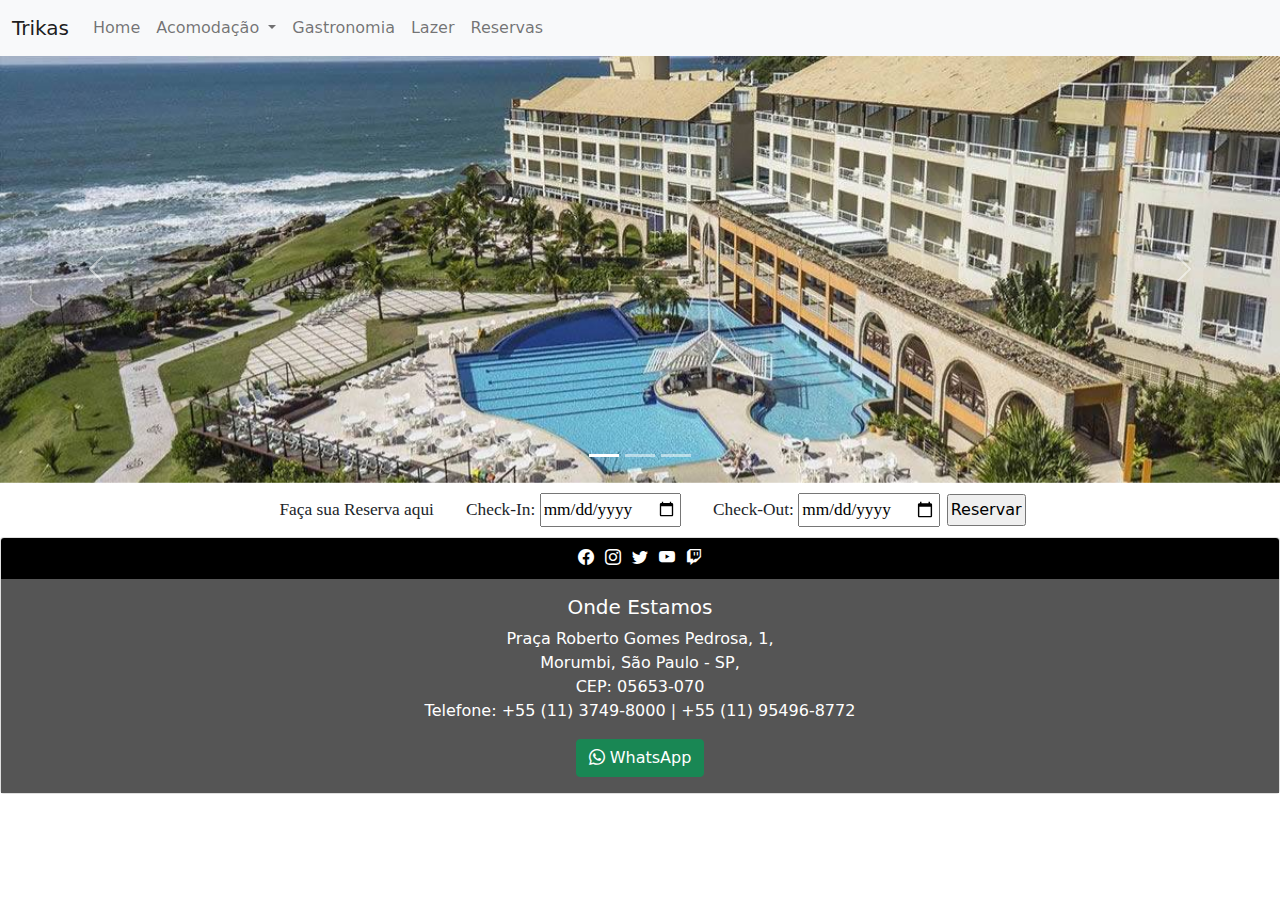
==== gastronomia.html @ 49d2b7b0 "Adição de novas paginas" ====
<!DOCTYPE html>
<html lang="pt-br">
<head>
    <meta charset="UTF-8">
    <meta http-equiv="X-UA-Compatible" content="IE=edge">
    <meta name="viewport" content="width=device-width, initial-scale=1.0">
    <title>Trikas</title>
    <link rel="stylesheet" href="css/bootstrap.min.css">
    <link rel="stylesheet" href="https://cdn.jsdelivr.net/npm/bootstrap-icons@1.8.1/font/bootstrap-icons.css">
    <link rel="stylesheet" href="css/style.css">
  </head>
<body>
    <!-- Inicio da barra de navegação -->
    <nav class="navbar navbar-expand-lg navbar-light bg-light">
        <div class="container-fluid">
          <a class="navbar-brand" href="index.html">Trikas</a>
          <button class="navbar-toggler" type="button" data-bs-toggle="collapse" data-bs-target="#navbarSupportedContent" aria-controls="navbarSupportedContent" aria-expanded="false" aria-label="Toggle navigation">
            <span class="navbar-toggler-icon"></span>
          </button>
          <div class="collapse navbar-collapse" id="navbarSupportedContent">
            <ul class="navbar-nav me-auto mb-2 mb-lg-0">
              <li class="nav-item">
                <a class="nav-link" href="index.html">Home</a>
              </li>
              <li class="nav-item dropdown">
                <a class="nav-link dropdown-toggle" href="#" id="navbarDropdown" role="button" data-bs-toggle="dropdown" aria-expanded="false">
                  Acomodação
                </a>
                <ul class="dropdown-menu" aria-labelledby="navbarDropdown">
                  <li><a class="dropdown-item" href="standard.html">Standard</a></li>
                  <li><a class="dropdown-item" href="master.html">Master</a></li>
                  <li><a class="dropdown-item" href="presidential.html">Presidential</a></li>
                </ul>
              </li>
              <li class="nav-item">
                <a class="nav-link" href="gastronomia.html">Gastronomia</a>
              </li>
              <li class="nav-item">
                <a class="nav-link" href="lazer.html">Lazer</a>
              </li>
              <li class="nav-item">
                <a class="nav-link" href="reservas.html">Reservas</a>
              </li>
            </ul>
          </div>
        </div>
      </nav>

    <!-- Fim da barra de navegação -->

    <!-- Inicio do carousel -->

    <div id="carouselExampleIndicators" class="carousel slide" data-bs-ride="carousel">
        <div class="carousel-indicators">
          <button type="button" data-bs-target="#carouselExampleIndicators" data-bs-slide-to="0" class="active" aria-current="true" aria-label="Slide 1"></button>
          <button type="button" data-bs-target="#carouselExampleIndicators" data-bs-slide-to="1" aria-label="Slide 2"></button>
          <button type="button" data-bs-target="#carouselExampleIndicators" data-bs-slide-to="2" aria-label="Slide 3"></button>
        </div>
        <div class="carousel-inner">
          <div class="carousel-item active">
            <img src="img/painel1.jpg" class="d-block w-100" alt="...">
          </div>
          <div class="carousel-item">
            <img src="img/painel2.jpg" class="d-block w-100" alt="...">
          </div>
          <div class="carousel-item">
            <img src="img/painel3.jpg" class="d-block w-100" alt="...">
          </div>
        </div>
        <button class="carousel-control-prev" type="button" data-bs-target="#carouselExampleIndicators" data-bs-slide="prev">
          <span class="carousel-control-prev-icon" aria-hidden="true"></span>
          <span class="visually-hidden">Previous</span>
        </button>
        <button class="carousel-control-next" type="button" data-bs-target="#carouselExampleIndicators" data-bs-slide="next">
          <span class="carousel-control-next-icon" aria-hidden="true"></span>
          <span class="visually-hidden">Next</span>
        </button>
      </div>

    <!-- Fim do carousel -->

     <div class="container-fluid">

        <div class="row">
            <div class="col">
                <form id="reservas_superior">
                    <label>Faça sua Reserva aqui</label>
                    <label>Check-In:
                        <input type="date" id="checkin" required>
                    </label>

                    <label>Check-Out:
                        <input type="date" id="checkin" required>
                    </label>
                    <input type="submit" id="btnreservar" value="Reservar">
                </form>
            </div>
        </div>



     </div> 

     <!-- Inicio do rodapé (footer) -->

     <div class="card text-center">
      <div class="card-header fundo">

        <a href="http://facebook.com" target="_blank"><i class="bi bi-facebook"></i></a>

        <a href="http://instagram.com" target="_blank"><i class="bi bi-instagram"></i></a>

        <a href="http://youtube.com" target="_blank"><i class="bi bi-twitter"></i></a>

        <a href="http://twitter.com" target="_blank"><i class="bi bi-youtube"></i></a>

        <a href="http://twitch.com" target="_blank"><i class="bi bi-twitch"></i></a>

      </div>
      <div class="card-body fundo2">
        <h5 class="card-title">Onde Estamos</h5>
        <p class="card-text">Praça Roberto Gomes Pedrosa, 1,<br>
          Morumbi, São Paulo - SP,<br>
          CEP: 05653-070<br>
          Telefone: +55 (11) 3749-8000 | +55 (11) 95496-8772
        </p>
        <a href="https://wa.me/11954968772?text=Olá Lindo" target="_blank" class="btn btn-success"><i class="bi bi-whatsapp"></i> WhatsApp</a>
      </div>
    </div>

    <!-- Fim do rodapé (footer) -->

    <script src="js/bootstrap.min.js"></script>
</body>
</html>
---- css/style.css ----
#reservas_superior {
  padding: 10px;
  text-align: center;
}

#reservas_superior label {
  font-family: verdana;
  font-size: 13pt;
  margin-left: 25px;
  margin-right: 2px;
}

#reservas_superior input {
  padding: 2px;
}

.fundo {
  background-color: black;
}

.fundo a {
  text-decoration: none;
  font-size: 12pt;
  color: white;
  margin: 3px;
}

.fundo2 {
  background-color: #555;
}

.fundo2 h5 {
  color: white;
}

.fundo2 p {
  color: white;
}
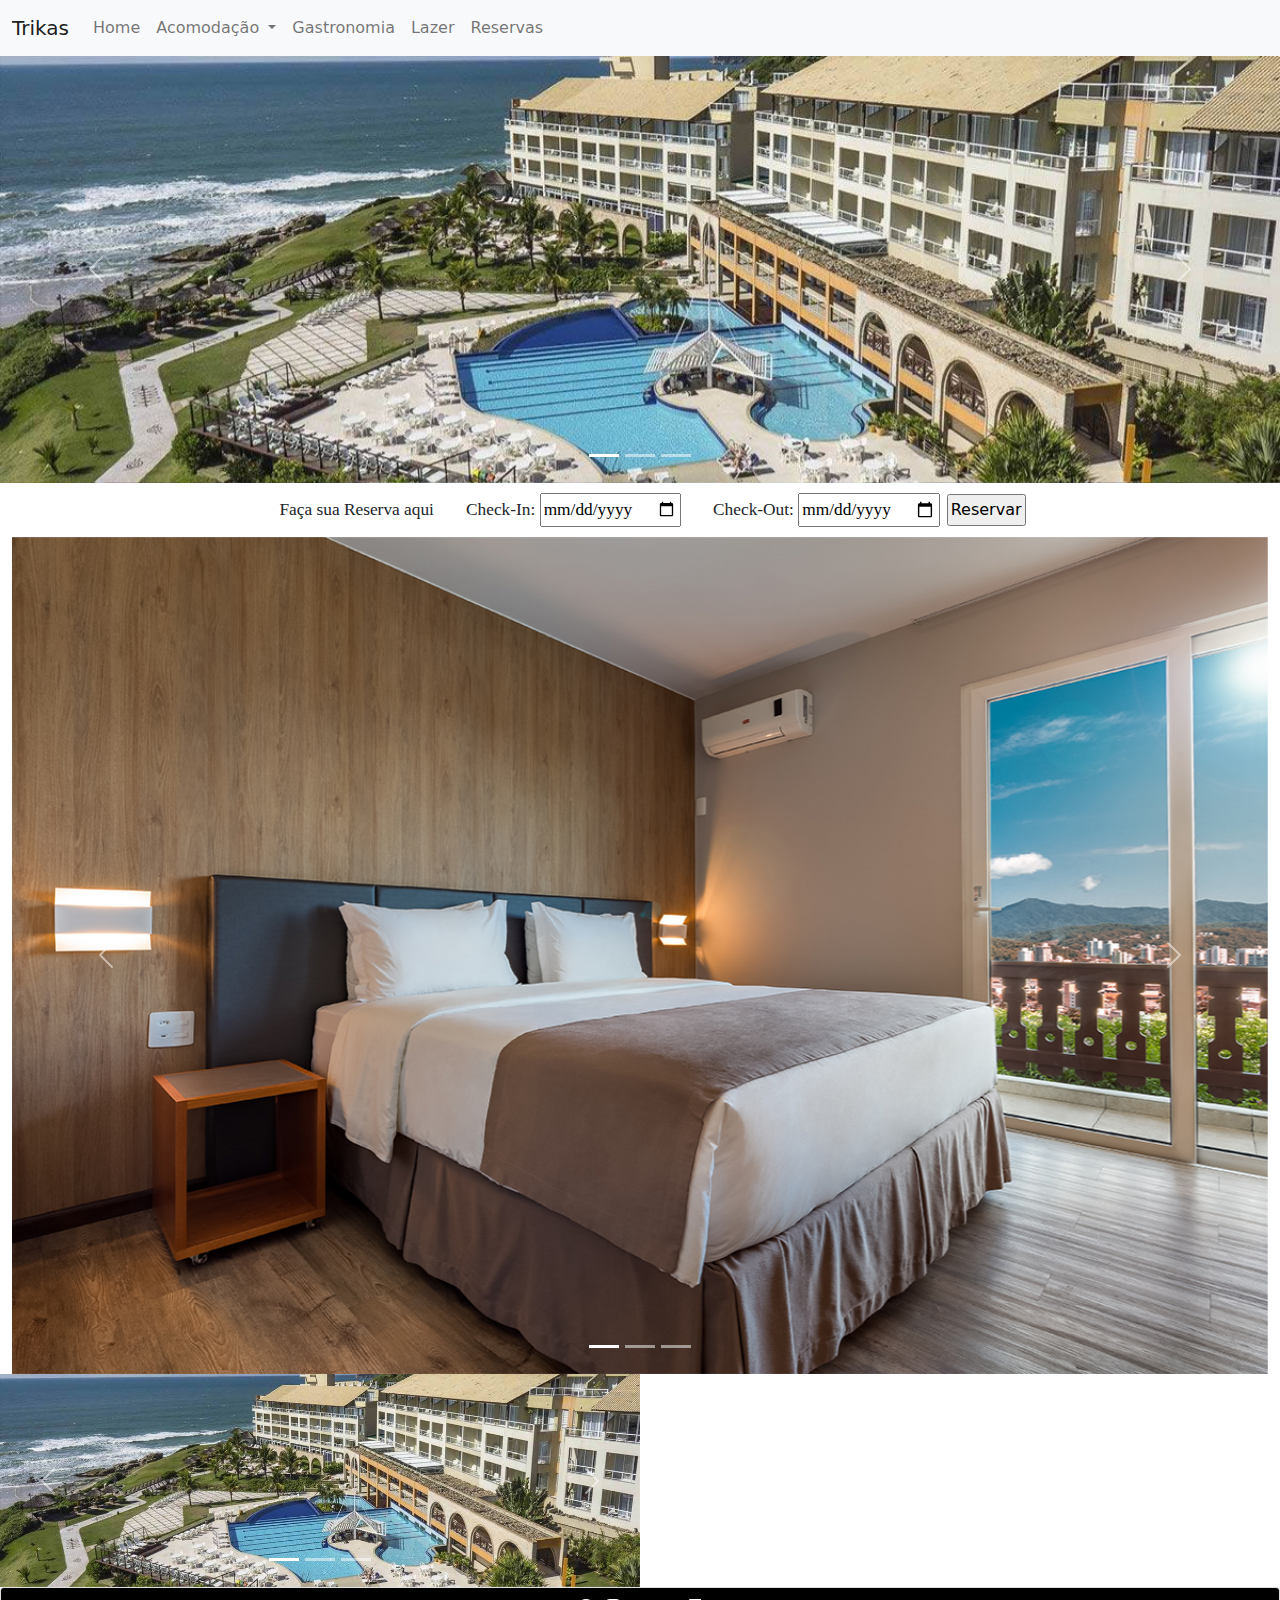
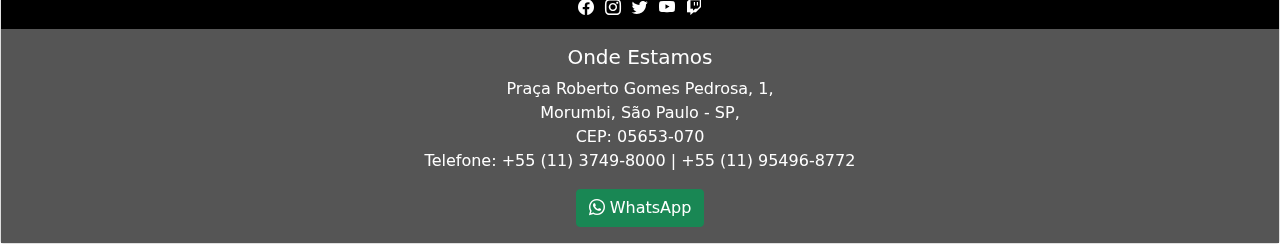
==== commit d5a1e883: "Finalização da pagina reservas e estilização CSS" ====
--- a/gastronomia.html
+++ b/gastronomia.html
@@ -79,7 +79,7 @@
 
     <!-- Fim do carousel -->
 
-     <div class="container-fluid">
+     <div class="container-fluid fundo-branco">
 
         <div class="row">
             <div class="col">
@@ -97,9 +97,75 @@
             </div>
         </div>
 
-
+        <!-- Inicio do carousel acomodações -->
+
+                      <div id="carouselExampleIndicators2" class="carousel slide" data-bs-ride="carousel">
+                        <div class="carousel-indicators">
+                          <button type="button" data-bs-target="#carouselExampleIndicators2" data-bs-slide-to="0" class="active" aria-current="true" aria-label="Slide 1"></button>
+                          <button type="button" data-bs-target="#carouselExampleIndicators2" data-bs-slide-to="1" aria-label="Slide 2"></button>
+                          <button type="button" data-bs-target="#carouselExampleIndicators2" data-bs-slide-to="2" aria-label="Slide 3"></button>
+                        </div>
+                        <div class="carousel-inner">
+                          <div class="carousel-item active">
+                            <img src="img/quarto11.jpg" class="d-block w-100" alt="...">
+                          </div>
+                          <div class="carousel-item">
+                            <img src="img/quarto2.jpg" class="d-block w-100" alt="...">
+                          </div>
+                          <div class="carousel-item">
+                            <img src="img/quarto9.jpg" class="d-block w-100" alt="...">
+                          </div>
+                        </div>
+                        <button class="carousel-control-prev" type="button" data-bs-target="#carouselExampleIndicators2" data-bs-slide="prev">
+                          <span class="carousel-control-prev-icon" aria-hidden="true"></span>
+                          <span class="visually-hidden">Previous</span>
+                        </button>
+                        <button class="carousel-control-next" type="button" data-bs-target="#carouselExampleIndicators2" data-bs-slide="next">
+                          <span class="carousel-control-next-icon" aria-hidden="true"></span>
+                          <span class="visually-hidden">Next</span>
+                        </button>
+                      </div>
+        
+        
+        
+                      <!-- Fim do carousel acomodações -->
+        
+                    </div>
+                    <div class="col-6">
+                      
+                      <!-- Inicio do carousel lazer -->
+                      <div id="carouselExampleIndicators3" class="carousel slide" data-bs-ride="carousel">
+                        <div class="carousel-indicators">
+                          <button type="button" data-bs-target="#carouselExampleIndicators3" data-bs-slide-to="0" class="active" aria-current="true" aria-label="Slide 1"></button>
+                          <button type="button" data-bs-target="#carouselExampleIndicators3" data-bs-slide-to="1" aria-label="Slide 2"></button>
+                          <button type="button" data-bs-target="#carouselExampleIndicators3" data-bs-slide-to="2" aria-label="Slide 3"></button>
+                        </div>
+                        <div class="carousel-inner">
+                          <div class="carousel-item active">
+                            <img src="img/painel1.jpg" class="d-block w-100" alt="...">
+                          </div>
+                          <div class="carousel-item">
+                            <img src="img/painel2.jpg" class="d-block w-100" alt="...">
+                          </div>
+                          <div class="carousel-item">
+                            <img src="img/painel3.jpg" class="d-block w-100" alt="...">
+                          </div>
+                        </div>
+                        <button class="carousel-control-prev" type="button" data-bs-target="#carouselExampleIndicators3" data-bs-slide="prev">
+                          <span class="carousel-control-prev-icon" aria-hidden="true"></span>
+                          <span class="visually-hidden">Previous</span>
+                        </button>
+                        <button class="carousel-control-next" type="button" data-bs-target="#carouselExampleIndicators3" data-bs-slide="next">
+                          <span class="carousel-control-next-icon" aria-hidden="true"></span>
+                          <span class="visually-hidden">Next</span>
+                        </button>
+                      </div>
+        
+        
+                      <!-- Fim do carousel lazer -->
 
      </div> 
+
 
      <!-- Inicio do rodapé (footer) -->
 
--- a/css/style.css
+++ b/css/style.css
@@ -36,3 +36,18 @@
 .fundo2 p {
   color: white;
 }
+
+.fundo-branco {
+  background-color: white;
+}
+
+body {
+  background-image: url(../img/hotel5.jpg);
+  background-attachment: fixed;
+  background-size: 100%;
+}
+
+.img100 {
+  width: 100%;
+  height: auto;
+}
